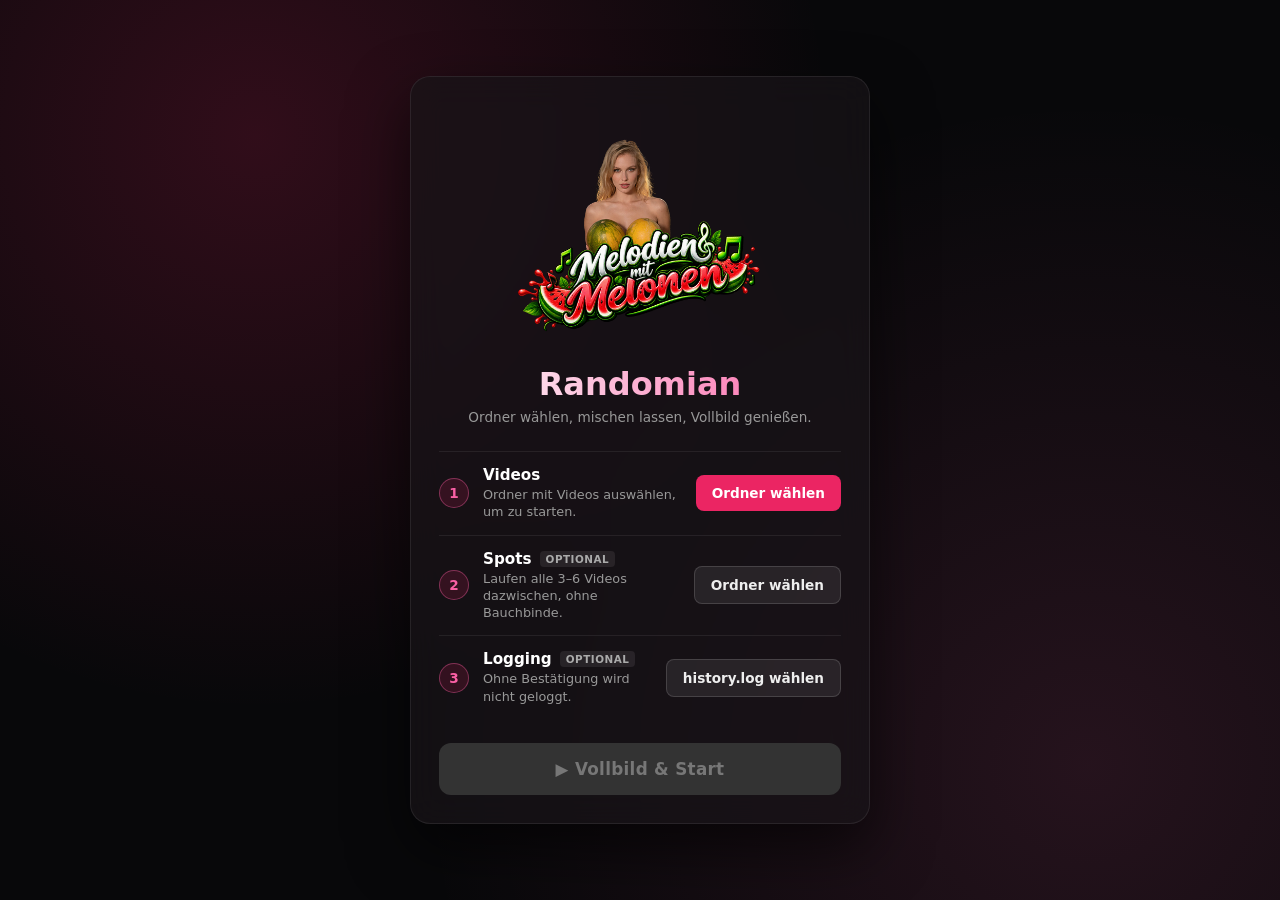
==== all-in-one.html @ d306610f "Initial Commit" ====
<!DOCTYPE html>
<html lang="de">
<head>
<meta charset="UTF-8">
<meta name="viewport" content="width=device-width, initial-scale=1.0">
<title>Randomian</title>
	<style>
		html, body {
		  margin: 0;
		  padding: 0;
		  width: 100%;
		  height: 100%;
		  background: #000;
		  color: #eee;
		  font-family: system-ui, -apple-system, Segoe UI, Roboto, sans-serif;
		  overflow: hidden;
		  
		  --logo: url("[data-uri]");
		}

		button {
		  font-family: inherit;
		  cursor: pointer;
		}

		#setup {
		  position: fixed;
		  inset: 0;
		  display: flex;
		  align-items: center;
		  justify-content: center;
		  padding: 24px;
		  box-sizing: border-box;
		  background:
			radial-gradient(circle at 20% 15%, rgba(235, 37, 99, 0.18), transparent 45%),
			radial-gradient(circle at 85% 85%, rgba(250, 96, 165, 0.12), transparent 50%),
			#08080a;
		}

		#setupCard {
		  width: 100%;
		  max-width: 460px;
		  background: rgba(24, 20, 24, 0.72);
		  backdrop-filter: blur(16px);
		  border: 1px solid rgba(255, 255, 255, 0.08);
		  border-radius: 20px;
		  box-shadow: 0 25px 60px rgba(0, 0, 0, 0.6);
		  padding: 32px 28px 28px;
		  box-sizing: border-box;
		  animation: setupIn 0.5s cubic-bezier(0.22, 1, 0.36, 1);
		}

		@keyframes setupIn {
		  from { opacity: 0; transform: translateY(16px) scale(0.98); }
		  to { opacity: 1; transform: translateY(0) scale(1); }
		}

		.setup-header {
		  text-align: center;
		  margin-bottom: 26px;
		}

		.setup-logo {
		  width: 256px;
		  height: 256px;
		  margin: 0 auto;
		  background-image: var(--logo);
		  background-size: contain;
		  background-position: center;
		  background-repeat: no-repeat;
		}

		#setup h1 {
		  font-size: 2rem;
		  font-weight: 800;
		  margin: 0 0 6px;
		  background: linear-gradient(90deg, #fff, #fa60a5);
		  -webkit-background-clip: text;
		  background-clip: text;
		  color: transparent;
		}

		.setup-subtitle {
		  font-size: 0.85rem;
		  color: #999;
		  margin: 0;
		}

		.setup-step {
		  display: flex;
		  align-items: center;
		  gap: 14px;
		  padding: 14px 0;
		  border-top: 1px solid rgba(255, 255, 255, 0.07);
		  text-align: left;
		}

		.setup-step:first-of-type {
		  border-top: none;
		  padding-top: 0;
		}

		.setup-step-num {
		  flex: 0 0 28px;
		  width: 28px;
		  height: 28px;
		  border-radius: 50%;
		  background: rgba(235, 37, 99, 0.15);
		  border: 1px solid rgba(250, 96, 165, 0.4);
		  color: #fa60a5;
		  font-size: 0.85rem;
		  font-weight: 700;
		  display: flex;
		  align-items: center;
		  justify-content: center;
		}

		.setup-step-body {
		  flex: 1;
		  min-width: 0;
		}

		.setup-step-title {
		  font-size: 0.95rem;
		  font-weight: 600;
		  color: #fff;
		  display: flex;
		  align-items: center;
		  gap: 8px;
		  margin-bottom: 2px;
		}

		.optional-tag {
		  font-size: 0.65rem;
		  font-weight: 600;
		  text-transform: uppercase;
		  letter-spacing: 0.5px;
		  color: #aaa;
		  background: rgba(255, 255, 255, 0.08);
		  padding: 2px 6px;
		  border-radius: 4px;
		}

		.status-text {
		  font-size: 0.8rem;
		  color: #999;
		  line-height: 1.35;
		}

		.status-text.success {
		  color: #4ade80;
		}

		.setup-btn {
		  flex: 0 0 auto;
		  background: #eb2563;
		  color: #fff;
		  border: none;
		  border-radius: 8px;
		  padding: 10px 16px;
		  font-size: 0.85rem;
		  font-weight: 600;
		  white-space: nowrap;
		  transition: background 0.15s, transform 0.15s;
		}

		.setup-btn:hover { background: #d81d4e; transform: translateY(-1px); }

		.setup-btn-secondary {
		  background: rgba(255, 255, 255, 0.08);
		  color: #eee;
		  border: 1px solid rgba(255, 255, 255, 0.14);
		}

		.setup-btn-secondary:hover { background: rgba(255, 255, 255, 0.14); }

		.setup-btn:disabled {
		  background: #333;
		  color: #777;
		  border-color: transparent;
		  cursor: not-allowed;
		  transform: none;
		}

		.setup-start-btn {
		  width: 100%;
		  margin-top: 24px;
		  padding: 16px;
		  font-size: 1.05rem;
		  font-weight: 700;
		  letter-spacing: 0.3px;
		  border: none;
		  border-radius: 12px;
		  color: #fff;
		  background: linear-gradient(135deg, #eb2563, #fa60a5);
		  box-shadow: 0 10px 30px rgba(235, 37, 99, 0.35);
		  transition: transform 0.15s, box-shadow 0.15s;
		}

		.setup-start-btn:hover:not(:disabled) {
		  transform: translateY(-2px);
		  box-shadow: 0 14px 36px rgba(235, 37, 99, 0.5);
		}

		.setup-start-btn:disabled {
		  background: #333;
		  color: #777;
		  box-shadow: none;
		  cursor: not-allowed;
		}

		#player {
		  position: fixed;
		  inset: 0;
		  background: #000;
		  display: none;
		}

		#player.active { display: block; }

		video {
		  width: 100%;
		  height: 100%;
		  object-fit: contain;
		  background: #000;
		}

		#hud {
		  position: fixed;
		  top: 12px;
		  left: 12px;
		  right: 12px;
		  display: flex;
		  justify-content: space-between;
		  font-size: 0.8rem;
		  color: #ccc;
		  text-shadow: 0 1px 3px rgba(0,0,0,0.8);
		  pointer-events: none;
		  opacity: 0;
		  transition: opacity 0.3s;
		}

		#player.controls-visible #hud { opacity: 1; }

		#controls {
		  position: fixed;
		  bottom: 12px;
		  left: 50%;
		  transform: translateX(-50%);
		  display: flex;
		  gap: 10px;
		  opacity: 0;
		  transition: opacity 0.3s;
		  pointer-events: none;
		}

		#player.controls-visible #controls { opacity: 1; pointer-events: auto; }

		#controls button {
		  background: rgba(30,30,30,0.8);
		  color: #fff;
		  border: none;
		  border-radius: 8px;
		  padding: 8px 14px;
		  font-size: 0.85rem;
		}

		#controls button:hover { background: rgba(60,60,60,0.9); }

		#progressContainer {
		  position: fixed;
		  bottom: 60px;
		  left: 50%;
		  transform: translateX(-50%);
		  display: flex;
		  align-items: center;
		  gap: 10px;
		  width: min(70vw, 700px);
		  opacity: 0;
		  transition: opacity 0.3s;
		  pointer-events: none;
		}

		#player.controls-visible #progressContainer { opacity: 1; pointer-events: auto; }

		#timeCurrent, #timeDuration {
		  font-size: 0.75rem;
		  color: #ddd;
		  text-shadow: 0 1px 3px rgba(0,0,0,0.8);
		  min-width: 38px;
		  text-align: center;
		  font-variant-numeric: tabular-nums;
		}

		#progressBar {
		  flex: 1;
		  -webkit-appearance: none;
		  appearance: none;
		  height: 6px;
		  border-radius: 3px;
		  cursor: pointer;
		  background: linear-gradient(to right, #eb2563 var(--progress, 0%), rgba(255,255,255,0.25) var(--progress, 0%));
		}

		#progressBar::-webkit-slider-thumb {
		  -webkit-appearance: none;
		  appearance: none;
		  width: 14px;
		  height: 14px;
		  border-radius: 50%;
		  background: #fff;
		  box-shadow: 0 0 4px rgba(0,0,0,0.6);
		  margin-top: 0;
		  transition: transform 0.15s;
		}

		#progressBar::-webkit-slider-thumb:hover { transform: scale(1.2); }

		#progressBar::-moz-range-track {
		  height: 6px;
		  border-radius: 3px;
		  background: rgba(255,255,255,0.25);
		}

		#progressBar::-moz-range-progress {
		  height: 6px;
		  border-radius: 3px;
		  background: #eb2563;
		}

		#progressBar::-moz-range-thumb {
		  width: 14px;
		  height: 14px;
		  border: none;
		  border-radius: 50%;
		  background: #fff;
		  box-shadow: 0 0 4px rgba(0,0,0,0.6);
		}

		#titlePopup {
		  position: fixed;
		  left: 0;
		  bottom: 10%;
		  width: 100%;
		  display: flex;
		  align-items: stretch;
		  pointer-events: none;
		  z-index: 10;
		  transform: translateY(180%);
		  opacity: 0;
		  transition: transform 0.55s cubic-bezier(0.22, 1, 0.36, 1), opacity 0.4s ease;
		  
		  &:before {
			content: "";
			background-image: var(--logo);
			width: 16em;
			height: 16em;
			background-size: contain;
			background-position: center;
			background-repeat: no-repeat;
			position: absolute;
			bottom: calc(100% - 3.8em);
			left: 0.4em;
			z-index: 1;
		  }
		}

		#titlePopup.show {
		  transform: translateY(0);
		  opacity: 1;
		}

		#titlePopupBar {
		  display: flex;
		  align-items: stretch;
		  max-width: 88vw;
		  margin-left: 4vw;
		  box-shadow: 0 12px 40px rgba(0, 0, 0, 0.55);
		  clip-path: polygon(0 0, 100% 0, calc(100% - 26px) 100%, 0 100%);
		  overflow: hidden;
		  transition: width 0.35s cubic-bezier(0.22, 1, 0.36, 1);
		}

		#titlePopupAccent {
		  flex: 0 0 10px;
		  background: linear-gradient(180deg, #fa60a5, #eb2563);
		}

		#titlePopupContent {
		  background: linear-gradient(90deg, rgba(42, 15, 23, 0.94) 0%, rgba(42, 15, 23, 0.86) 70%, rgba(42, 15, 23, 0.55) 100%);
		  padding: 18px 70px 20px 24px;
		  display: flex;
		  flex-direction: column;
		  justify-content: center;
		  gap: 4px;
		}

		#titlePopupEyebrow {
		  font-size: 0.8rem;
		  font-weight: 700;
		  letter-spacing: 3px;
		  text-transform: uppercase;
		  color: #fa60a5;
		  transition: opacity 0.2s ease, transform 0.2s ease;
		}

		#titlePopupTitle {
		  font-size: clamp(1.1rem, 2.6vw, 2.1rem);
		  font-weight: 700;
		  letter-spacing: 0.5px;
		  color: #fff;
		  text-shadow: 0 2px 8px rgba(0, 0, 0, 0.6);
		  white-space: nowrap;
		  overflow: hidden;
		  max-width: 78vw;
		  transition: opacity 0.2s ease, transform 0.2s ease;
		}

		#titlePopupEyebrow.swap-out,
		#titlePopupTitle.swap-out {
		  opacity: 0;
		  transform: translateY(10px);
		}
	</style>
</head>
<body>

<div id="setup">
  <div id="setupCard">
    <div class="setup-header">
      <div class="setup-logo"></div>
      <h1>Randomian</h1>
      <p class="setup-subtitle">Ordner wählen, mischen lassen, Vollbild genießen.</p>
    </div>

    <div class="setup-step">
      <div class="setup-step-num">1</div>
      <div class="setup-step-body">
        <div class="setup-step-title">Videos</div>
        <div id="status" class="status-text">Ordner mit Videos auswählen, um zu starten.</div>
      </div>
      <button id="pickBtn" class="setup-btn">Ordner wählen</button>
    </div>

    <div class="setup-step">
      <div class="setup-step-num">2</div>
      <div class="setup-step-body">
        <div class="setup-step-title">Spots <span class="optional-tag">optional</span></div>
        <div id="spotStatus" class="status-text">Laufen alle 3–6 Videos dazwischen, ohne Bauchbinde.</div>
      </div>
      <button id="pickSpotsBtn" class="setup-btn setup-btn-secondary">Ordner wählen</button>
    </div>

    <div class="setup-step">
      <div class="setup-step-num">3</div>
      <div class="setup-step-body">
        <div class="setup-step-title">Logging <span class="optional-tag">optional</span></div>
        <div id="logStatus" class="status-text">Ohne Bestätigung wird nicht geloggt.</div>
      </div>
      <button id="pickLogFileBtn" class="setup-btn setup-btn-secondary">history.log wählen</button>
    </div>

    <button id="startBtn" class="setup-start-btn" disabled>▶ Vollbild &amp; Start</button>
  </div>
</div>

<div id="player">
  <video id="video" autoplay></video>
  <div id="hud">
    <span id="fileName"></span>
    <span id="counter"></span>
  </div>
  <div id="progressContainer">
    <span id="timeCurrent">0:00</span>
    <input type="range" id="progressBar" min="0" max="100" value="0" step="0.1">
    <span id="timeDuration">0:00</span>
  </div>
  <div id="controls">
    <button id="prevBtn">⏮ Zurück</button>
    <button id="pauseBtn">⏸ Pause</button>
    <button id="nextBtn">⏭ Weiter</button>
    <button id="reshuffleBtn">🔀 Neu mischen</button>
    <button id="exitBtn">✕ Beenden</button>
  </div>
  <div id="titlePopup">
    <div id="titlePopupBar">
      <div id="titlePopupAccent"></div>
      <div id="titlePopupContent">
        <div id="titlePopupEyebrow">Jetzt läuft</div>
        <div id="titlePopupTitle"></div>
      </div>
    </div>
  </div>
</div>

	<script>
		const VIDEO_EXTENSIONS = ['mp4', 'webm', 'ogg', 'ogv', 'mov', 'mkv', 'avi', 'm4v', 'wmv'];

		const setupEl = document.getElementById('setup');
		const statusEl = document.getElementById('status');
		const pickBtn = document.getElementById('pickBtn');
		const spotStatusEl = document.getElementById('spotStatus');
		const pickSpotsBtn = document.getElementById('pickSpotsBtn');
		const logStatusEl = document.getElementById('logStatus');
		const pickLogFileBtn = document.getElementById('pickLogFileBtn');
		const startBtn = document.getElementById('startBtn');

		const playerEl = document.getElementById('player');
		const videoEl = document.getElementById('video');
		const fileNameEl = document.getElementById('fileName');
		const counterEl = document.getElementById('counter');
		const prevBtn = document.getElementById('prevBtn');
		const pauseBtn = document.getElementById('pauseBtn');
		const nextBtn = document.getElementById('nextBtn');
		const reshuffleBtn = document.getElementById('reshuffleBtn');
		const exitBtn = document.getElementById('exitBtn');
		const titlePopupEl = document.getElementById('titlePopup');
		const titlePopupBarEl = document.getElementById('titlePopupBar');
		const titlePopupEyebrowEl = document.getElementById('titlePopupEyebrow');
		const titlePopupTitleEl = document.getElementById('titlePopupTitle');
		const progressBar = document.getElementById('progressBar');
		const timeCurrentEl = document.getElementById('timeCurrent');
		const timeDurationEl = document.getElementById('timeDuration');

		const END_POPUP_LEAD_TIME = 10; // Sekunden vor Videoende erneut einblenden
		const END_POPUP_VISIBLE_TIME = 5000; // ms, die die Bauchbinde davor stehen bleibt
		const START_POPUP_DELAY = 5000; // ms nach Videostart, bevor die Bauchbinde erscheint
		const START_POPUP_VISIBLE_TIME = 5000; // ms, die die Bauchbinde danach stehen bleibt
		const CONTROLS_HIDE_DELAY = 2500; // ms Inaktivität, bis die Steuerelemente verschwinden

		let playlist = [];
		let currentIndex = -1;
		let spotPlaylist = [];
		let spotQueueIndex = 0;
		let videosSinceSpot = 0;
		let spotThreshold = randomSpotThreshold();
		let isSpotPlaying = false;
		let currentObjectUrl = null;
		let endingPopupShown = false;
		let isSeeking = false;
		let titlePopupShowTimeout = null;
		let titlePopupHideTimeout = null;
		let titlePopupWidthResetTimeout = null;
		let controlsHideTimeout = null;

		function scheduleControlsHide() {
		  clearTimeout(controlsHideTimeout);
		  controlsHideTimeout = setTimeout(() => {
			if (isSeeking) {
			  scheduleControlsHide();
			} else {
			  playerEl.classList.remove('controls-visible');
			}
		  }, CONTROLS_HIDE_DELAY);
		}

		function showControls() {
		  playerEl.classList.add('controls-visible');
		  scheduleControlsHide();
		}

		function formatTime(seconds) {
		  if (!isFinite(seconds) || seconds < 0) return '0:00';
		  const m = Math.floor(seconds / 60);
		  const s = Math.floor(seconds % 60);
		  return `${m}:${String(s).padStart(2, '0')}`;
		}

		function stripExtension(name) {
		  return name.replace(/\.[^./\\]+$/, '');
		}

		let logFileHandle = null;

		async function pickLogFile() {
		  if (!window.showSaveFilePicker) {
			logStatusEl.textContent = 'Direktes Datei-Logging wird von diesem Browser nicht unterstützt (nur Chrome/Edge).';
			return;
		  }
		  try {
			logFileHandle = await window.showSaveFilePicker({
			  suggestedName: 'history.log',
			  types: [{ description: 'Log-Datei', accept: { 'text/plain': ['.log', '.txt'] } }],
			});
			logStatusEl.textContent = `✓ Log-Datei gewählt: ${logFileHandle.name}`;
			logStatusEl.classList.add('success');
		  } catch (err) {
			if (err.name !== 'AbortError') {
			  logStatusEl.classList.remove('success');
			  logStatusEl.textContent = 'Fehler beim Wählen der Log-Datei: ' + err.message;
			}
		  }
		}

		async function appendToLogFile(line) {
		  if (!logFileHandle) return;
		  try {
			const file = await logFileHandle.getFile();
			const writable = await logFileHandle.createWritable({ keepExistingData: true });
			await writable.write({ type: 'write', position: file.size, data: line });
			await writable.close();
		  } catch (err) {
			console.warn('Konnte Log-Zeile nicht in die Datei schreiben:', err);
		  }
		}

		function logPlaybackStart(file, type) {
		  if (!logFileHandle) return;
		  const label = new Date().toLocaleString('de-DE');
		  const line = `[${label}] ${type === 'spot' ? 'Spot' : 'Video'} gestartet: ${file.name}\n`;
		  appendToLogFile(line);
		}

		const TITLE_MIN_FONT_SIZE = 14; // px, Untergrenze beim Schrumpfen überlanger Titel

		function fitTitleFontSize() {
		  titlePopupTitleEl.style.fontSize = ''; // zurück auf den responsiven CSS-Wert (clamp)
		  const available = titlePopupTitleEl.clientWidth;
		  if (!available || titlePopupTitleEl.scrollWidth <= available) return;

		  const baseSize = parseFloat(getComputedStyle(titlePopupTitleEl).fontSize);
		  let size = Math.max(baseSize * (available / titlePopupTitleEl.scrollWidth), TITLE_MIN_FONT_SIZE);
		  titlePopupTitleEl.style.fontSize = `${size}px`;

		  // Sicherheitsnetz: Kerning/Rundung kann knapp danebenliegen, notfalls nachschärfen.
		  let guard = 0;
		  while (titlePopupTitleEl.scrollWidth > titlePopupTitleEl.clientWidth && size > TITLE_MIN_FONT_SIZE && guard < 5) {
			size = Math.max(size - 1, TITLE_MIN_FONT_SIZE);
			titlePopupTitleEl.style.fontSize = `${size}px`;
			guard++;
		  }
		}

		function showTitlePopup(text, eyebrow = 'Jetzt läuft', autoHideDelay = null) {
		  clearTimeout(titlePopupHideTimeout);

		  if (!titlePopupEl.classList.contains('show')) {
			// Bauchbinde ist aktuell weg: einmalig von unten reinfahren.
			titlePopupEyebrowEl.textContent = eyebrow;
			titlePopupTitleEl.textContent = text;
			fitTitleFontSize();
			titlePopupEl.classList.add('show');
		  } else {
			// Bauchbinde steht bereits (Übergang zwischen zwei Videos): nur Text animiert tauschen,
			// die Balkenbreite wird dabei sanft an den neuen Text angepasst.
			clearTimeout(titlePopupWidthResetTimeout);
			const startWidth = titlePopupBarEl.getBoundingClientRect().width;
			titlePopupBarEl.style.width = `${startWidth}px`;

			titlePopupEyebrowEl.classList.add('swap-out');
			titlePopupTitleEl.classList.add('swap-out');
			setTimeout(() => {
			  titlePopupEyebrowEl.textContent = eyebrow;
			  titlePopupTitleEl.textContent = text;
			  fitTitleFontSize();
			  titlePopupEyebrowEl.classList.remove('swap-out');
			  titlePopupTitleEl.classList.remove('swap-out');

			  titlePopupBarEl.style.width = 'auto';
			  const targetWidth = titlePopupBarEl.getBoundingClientRect().width;
			  titlePopupBarEl.style.width = `${startWidth}px`;
			  void titlePopupBarEl.offsetWidth; // reflow erzwingen, damit die Breite von hier aus animiert
			  titlePopupBarEl.style.width = `${targetWidth}px`;

			  titlePopupWidthResetTimeout = setTimeout(() => {
				titlePopupBarEl.style.width = '';
			  }, 400);
			}, 220);
		  }

		  if (autoHideDelay !== null) {
			titlePopupHideTimeout = setTimeout(hideTitlePopup, autoHideDelay);
		  }
		}

		function hideTitlePopup() {
		  clearTimeout(titlePopupShowTimeout);
		  clearTimeout(titlePopupHideTimeout);
		  clearTimeout(titlePopupWidthResetTimeout);
		  titlePopupEl.classList.remove('show');
		  titlePopupBarEl.style.width = '';
		}

		function shuffle(arr) {
		  const a = arr.slice();
		  for (let i = a.length - 1; i > 0; i--) {
			const j = Math.floor(Math.random() * (i + 1));
			[a[i], a[j]] = [a[j], a[i]];
		  }
		  return a;
		}

		function randomSpotThreshold() {
		  return 3 + Math.floor(Math.random() * 4); // 3 bis 6 (inklusiv)
		}

		function getNextSpot() {
		  if (!spotPlaylist.length) return null;
		  if (spotQueueIndex >= spotPlaylist.length) {
			spotPlaylist = shuffle(spotPlaylist);
			spotQueueIndex = 0;
		  }
		  return spotPlaylist[spotQueueIndex++];
		}

		function isVideoFile(name) {
		  const ext = name.split('.').pop().toLowerCase();
		  return VIDEO_EXTENSIONS.includes(ext);
		}

		async function collectVideoFiles(dirHandle) {
		  const files = [];
		  async function walk(handle) {
			for await (const [name, entry] of handle.entries()) {
			  if (entry.kind === 'file') {
				if (isVideoFile(name)) {
				  const file = await entry.getFile();
				  files.push(file);
				}
			  } else if (entry.kind === 'directory') {
				await walk(entry);
			  }
			}
		  }
		  await walk(dirHandle);
		  return files;
		}

		// Fallback for browsers without File System Access API: <input webkitdirectory>
		function collectFromFileList(fileList) {
		  return Array.from(fileList).filter(f => isVideoFile(f.name));
		}

		async function chooseVideoFiles() {
		  if (window.showDirectoryPicker) {
			const dirHandle = await window.showDirectoryPicker();
			return collectVideoFiles(dirHandle);
		  }
		  return pickWithInputFallback();
		}

		async function pickDirectory() {
		  statusEl.classList.remove('success');
		  statusEl.textContent = 'Ordner wird gelesen…';
		  pickBtn.disabled = true;
		  try {
			const files = await chooseVideoFiles();

			if (!files.length) {
			  statusEl.textContent = 'Keine Videodateien im gewählten Ordner gefunden.';
			  pickBtn.disabled = false;
			  return;
			}

			playlist = shuffle(files);
			statusEl.textContent = `✓ ${files.length} Video(s) gefunden und gemischt. Bereit zum Start.`;
			statusEl.classList.add('success');
			startBtn.disabled = false;
		  } catch (err) {
			if (err.name !== 'AbortError') {
			  statusEl.textContent = 'Fehler beim Lesen des Ordners: ' + err.message;
			}
		  } finally {
			pickBtn.disabled = false;
		  }
		}

		async function pickSpotsDirectory() {
		  spotStatusEl.classList.remove('success');
		  spotStatusEl.textContent = 'Spots-Ordner wird gelesen…';
		  pickSpotsBtn.disabled = true;
		  try {
			const files = await chooseVideoFiles();
			spotPlaylist = shuffle(files);
			spotQueueIndex = 0;
			if (files.length) {
			  spotStatusEl.textContent = `✓ ${files.length} Spot(s) geladen – laufen alle 3–6 Videos dazwischen.`;
			  spotStatusEl.classList.add('success');
			} else {
			  spotStatusEl.textContent = 'Keine Videodateien im gewählten Ordner gefunden.';
			}
		  } catch (err) {
			if (err.name !== 'AbortError') {
			  spotStatusEl.textContent = 'Fehler beim Lesen des Spots-Ordners: ' + err.message;
			}
		  } finally {
			pickSpotsBtn.disabled = false;
		  }
		}

		function pickWithInputFallback() {
		  return new Promise((resolve) => {
			const input = document.createElement('input');
			input.type = 'file';
			input.webkitdirectory = true;
			input.multiple = true;
			input.onchange = () => resolve(collectFromFileList(input.files));
			input.click();
		  });
		}

		function playIndex(index) {
		  if (index < 0 || index >= playlist.length) return;
		  currentIndex = index;
		  const file = playlist[currentIndex];
		  if (currentObjectUrl) URL.revokeObjectURL(currentObjectUrl);
		  currentObjectUrl = URL.createObjectURL(file);
		  videoEl.src = currentObjectUrl;
		  videoEl.play();
		  logPlaybackStart(file, 'video');
		  fileNameEl.textContent = file.name;
		  counterEl.textContent = `${currentIndex + 1} / ${playlist.length}`;
		  endingPopupShown = false;
		  isSeeking = false;
		  progressBar.value = 0;
		  progressBar.style.setProperty('--progress', '0%');
		  timeCurrentEl.textContent = '0:00';
		  timeDurationEl.textContent = '0:00';
		  hideTitlePopup(); // eine noch sichtbare Bauchbinde des vorigen Videos sofort ausblenden
		  titlePopupShowTimeout = setTimeout(() => {
			showTitlePopup(stripExtension(file.name), 'Jetzt läuft', START_POPUP_VISIBLE_TIME);
		  }, START_POPUP_DELAY);
		  videoEl.onended = playNext;
		}

		videoEl.addEventListener('timeupdate', () => {
		  if (currentIndex < 0) return;
		  const { duration, currentTime } = videoEl;

		  if (!isSeeking && isFinite(duration) && duration > 0) {
			progressBar.value = (currentTime / duration) * 100;
			progressBar.style.setProperty('--progress', `${(currentTime / duration) * 100}%`);
			timeCurrentEl.textContent = formatTime(currentTime);
		  }

		  if (isSpotPlaying || endingPopupShown || !isFinite(duration) || duration <= END_POPUP_LEAD_TIME * 2) return;
		  if (duration - currentTime <= END_POPUP_LEAD_TIME) {
			endingPopupShown = true;
			showTitlePopup(stripExtension(playlist[currentIndex].name), 'Das war', END_POPUP_VISIBLE_TIME);
		  }
		});

		videoEl.addEventListener('loadedmetadata', () => {
		  timeDurationEl.textContent = formatTime(videoEl.duration);
		});

		progressBar.addEventListener('input', () => {
		  isSeeking = true;
		  if (isFinite(videoEl.duration)) {
			const time = (progressBar.value / 100) * videoEl.duration;
			timeCurrentEl.textContent = formatTime(time);
			progressBar.style.setProperty('--progress', `${progressBar.value}%`);
		  }
		});

		progressBar.addEventListener('change', () => {
		  if (isFinite(videoEl.duration)) {
			videoEl.currentTime = (progressBar.value / 100) * videoEl.duration;
		  }
		  isSeeking = false;
		});

		function playNext({ afterSpot = false } = {}) {
		  if (!afterSpot && spotPlaylist.length) {
			videosSinceSpot++;
			if (videosSinceSpot >= spotThreshold) {
			  videosSinceSpot = 0;
			  spotThreshold = randomSpotThreshold();
			  playSpot();
			  return;
			}
		  }

		  if (currentIndex + 1 >= playlist.length) {
			playlist = shuffle(playlist);
			playIndex(0);
		  } else {
			playIndex(currentIndex + 1);
		  }
		}

		function playSpot() {
		  const file = getNextSpot();
		  if (!file) {
			playNext({ afterSpot: true });
			return;
		  }

		  isSpotPlaying = true;
		  clearTimeout(titlePopupShowTimeout);
		  hideTitlePopup();

		  if (currentObjectUrl) URL.revokeObjectURL(currentObjectUrl);
		  currentObjectUrl = URL.createObjectURL(file);
		  videoEl.src = currentObjectUrl;
		  videoEl.play();
		  logPlaybackStart(file, 'spot');
		  fileNameEl.textContent = file.name;
		  isSeeking = false;
		  progressBar.value = 0;
		  progressBar.style.setProperty('--progress', '0%');
		  timeCurrentEl.textContent = '0:00';
		  timeDurationEl.textContent = '0:00';

		  videoEl.onended = () => {
			isSpotPlaying = false;
			playNext({ afterSpot: true });
		  };
		}

		function playPrev() {
		  if (currentIndex <= 0) return;
		  playIndex(currentIndex - 1);
		}

		async function startPlayback() {
		  if (!playlist.length) return;
		  setupEl.style.display = 'none';
		  playerEl.classList.add('active');
		  showControls();
		  try {
			await playerEl.requestFullscreen();
		  } catch (e) {
			// Vollbild evtl. nicht verfügbar – Wiedergabe läuft trotzdem weiter.
		  }
		  playIndex(0);
		}

		function stopPlayback() {
		  videoEl.pause();
		  videoEl.removeAttribute('src');
		  videoEl.load();
		  isSpotPlaying = false;
		  if (currentObjectUrl) {
			URL.revokeObjectURL(currentObjectUrl);
			currentObjectUrl = null;
		  }
		  playerEl.classList.remove('active');
		  playerEl.classList.remove('controls-visible');
		  clearTimeout(controlsHideTimeout);
		  hideTitlePopup();
		  setupEl.style.display = 'flex';
		  if (document.fullscreenElement) {
			document.exitFullscreen().catch(() => {});
		  }
		}

		playerEl.addEventListener('mousemove', showControls);

		pickBtn.addEventListener('click', pickDirectory);
		pickSpotsBtn.addEventListener('click', pickSpotsDirectory);
		pickLogFileBtn.addEventListener('click', pickLogFile);
		startBtn.addEventListener('click', startPlayback);

		prevBtn.addEventListener('click', playPrev);
		nextBtn.addEventListener('click', playNext);
		reshuffleBtn.addEventListener('click', () => {
		  playlist = shuffle(playlist);
		  playIndex(0);
		});
		pauseBtn.addEventListener('click', () => {
		  if (videoEl.paused) {
			videoEl.play();
			pauseBtn.textContent = '⏸ Pause';
		  } else {
			videoEl.pause();
			pauseBtn.textContent = '▶ Weiter';
		  }
		});
		exitBtn.addEventListener('click', stopPlayback);

		document.addEventListener('keydown', (e) => {
		  if (!playerEl.classList.contains('active')) return;
		  if (e.target === progressBar) return; // Slider soll Pfeiltasten selbst verarbeiten
		  if (e.key === 'ArrowRight') playNext();
		  else if (e.key === 'ArrowLeft') playPrev();
		  else if (e.key === ' ') { e.preventDefault(); pauseBtn.click(); }
		  else if (e.key === 'Escape') stopPlayback();
		});

		document.addEventListener('fullscreenchange', () => {
		  if (!document.fullscreenElement && playerEl.classList.contains('active')) {
			stopPlayback();
		  }
		});	
	</script>
</body>
</html>
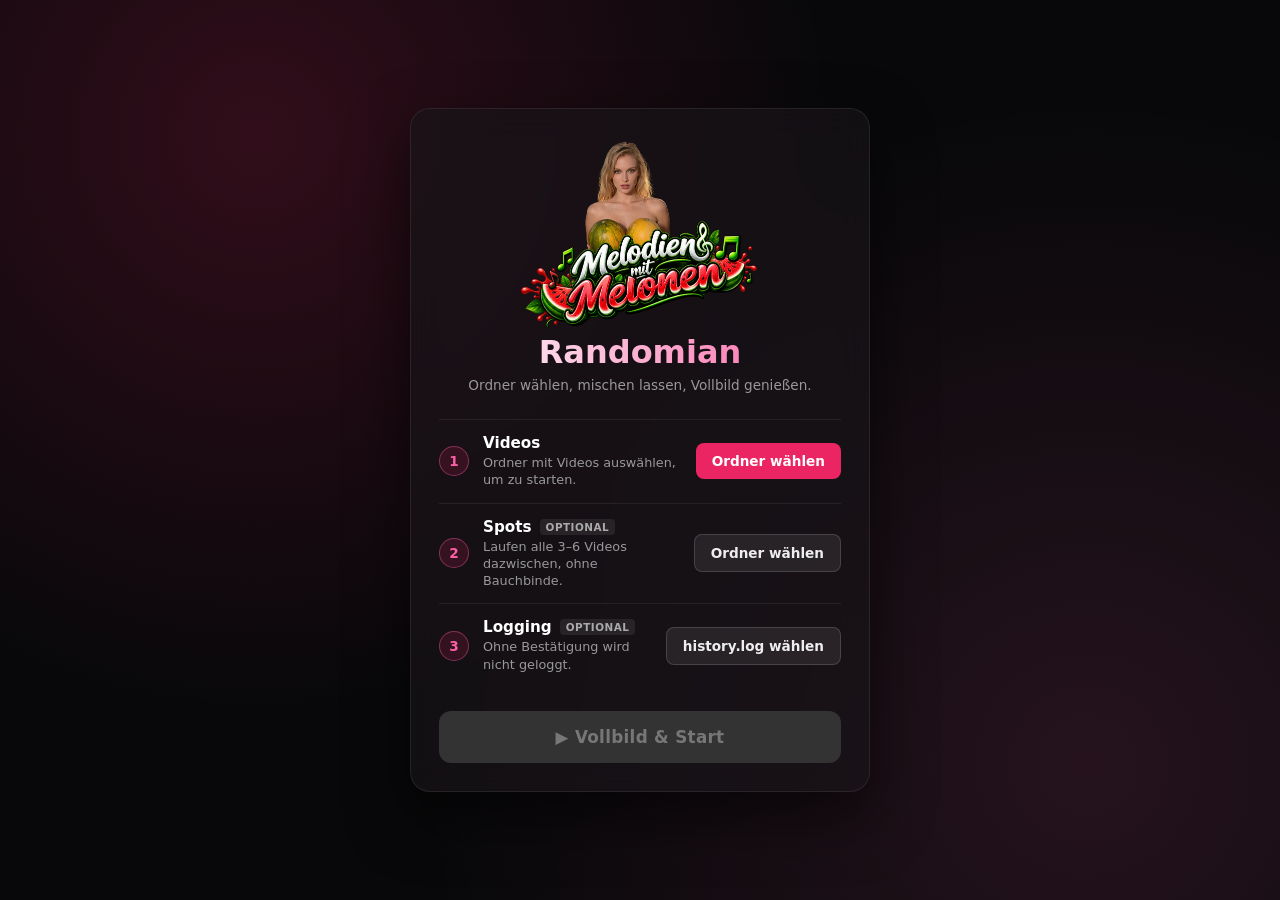
==== commit 2eccb592: "Bugfixes Fortschrittleiste" ====
--- a/all-in-one.html
+++ b/all-in-one.html
@@ -4,424 +4,477 @@
 <meta charset="UTF-8">
 <meta name="viewport" content="width=device-width, initial-scale=1.0">
 <title>Randomian</title>
-	<style>
-		html, body {
-		  margin: 0;
-		  padding: 0;
-		  width: 100%;
-		  height: 100%;
-		  background: #000;
-		  color: #eee;
-		  font-family: system-ui, -apple-system, Segoe UI, Roboto, sans-serif;
-		  overflow: hidden;
-		  
-		  --logo: url("[data-uri]